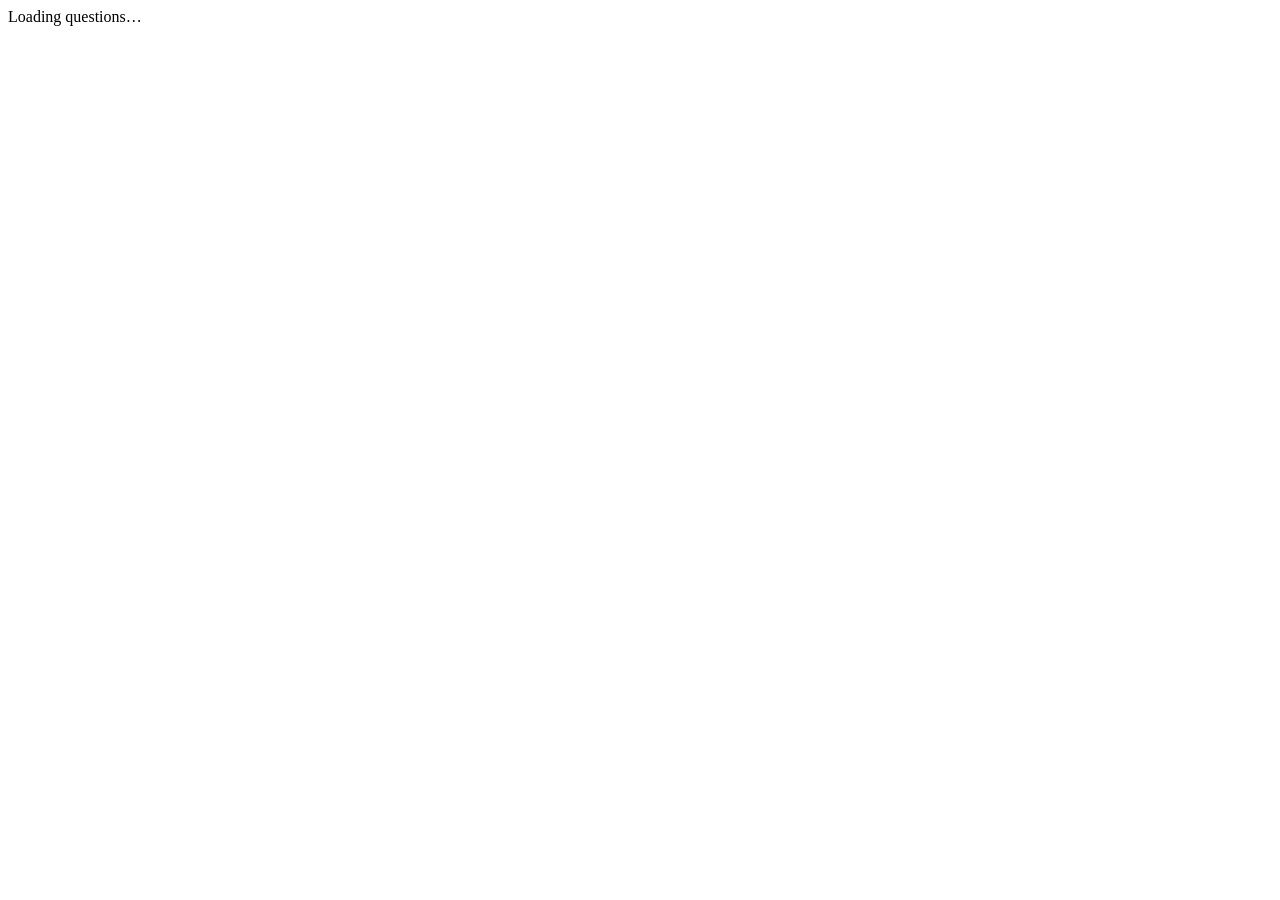
==== static/index.html @ 47956f46 "Einbürgerungstest Trainer Practice app for the German "Leben in Deutschland" / Einbürgerungstest: Fa" ====
<!doctype html>
<html lang="en">
<head>
  <meta charset="utf-8">
  <meta name="viewport" content="width=device-width, initial-scale=1, viewport-fit=cover">
  <title>Einbürgerungstest Trainer</title>
  <meta name="description" content="Practice quiz for the German Leben in Deutschland / Einbürgerungstest — all 16 federal states, exam simulation, translations and explanations.">
  <link rel="canonical" href="https://einburgerungstest.sarmatt.online/">
  <meta property="og:type" content="website">
  <meta property="og:title" content="Einbürgerungstest Trainer">
  <meta property="og:description" content="Free practice quiz for the German citizenship test — all 460 official questions, all 16 federal states, realistic exam simulation, EN/UK translations.">
  <meta property="og:url" content="https://einburgerungstest.sarmatt.online/">
  <meta property="og:image" content="https://einburgerungstest.sarmatt.online/icons/icon-512.png">
  <meta name="twitter:card" content="summary">
  <meta name="theme-color" media="(prefers-color-scheme: light)" content="#e9f5f7">
  <meta name="theme-color" media="(prefers-color-scheme: dark)" content="#06171d">
  <meta name="apple-mobile-web-app-capable" content="yes">
  <meta name="apple-mobile-web-app-status-bar-style" content="black-translucent">
  <meta name="apple-mobile-web-app-title" content="Einbürgerung">
  <script>try{var _t=localStorage.getItem('theme');if(_t==='light'||_t==='dark')document.documentElement.setAttribute('data-theme',_t)}catch(e){}</script>
  <link rel="manifest" href="/manifest.webmanifest">
  <link rel="apple-touch-icon" href="/icons/apple-touch-icon.png">
  <link rel="icon" type="image/png" sizes="192x192" href="/icons/icon-192.png">
  <link rel="stylesheet" href="/styles.css">
</head>
<body>
  <div id="root">
    <div class="boot">Loading questions&hellip;</div>
  </div>
  <script src="/vendor/react.production.min.js"></script>
  <script src="/vendor/react-dom.production.min.js"></script>
  <script src="/vendor/htm.min.js"></script>
  <script src="/app.js"></script>
  <script>
    if ('serviceWorker' in navigator) {
      addEventListener('load', () => navigator.serviceWorker.register('/sw.js'));
    }
  </script>
</body>
</html>
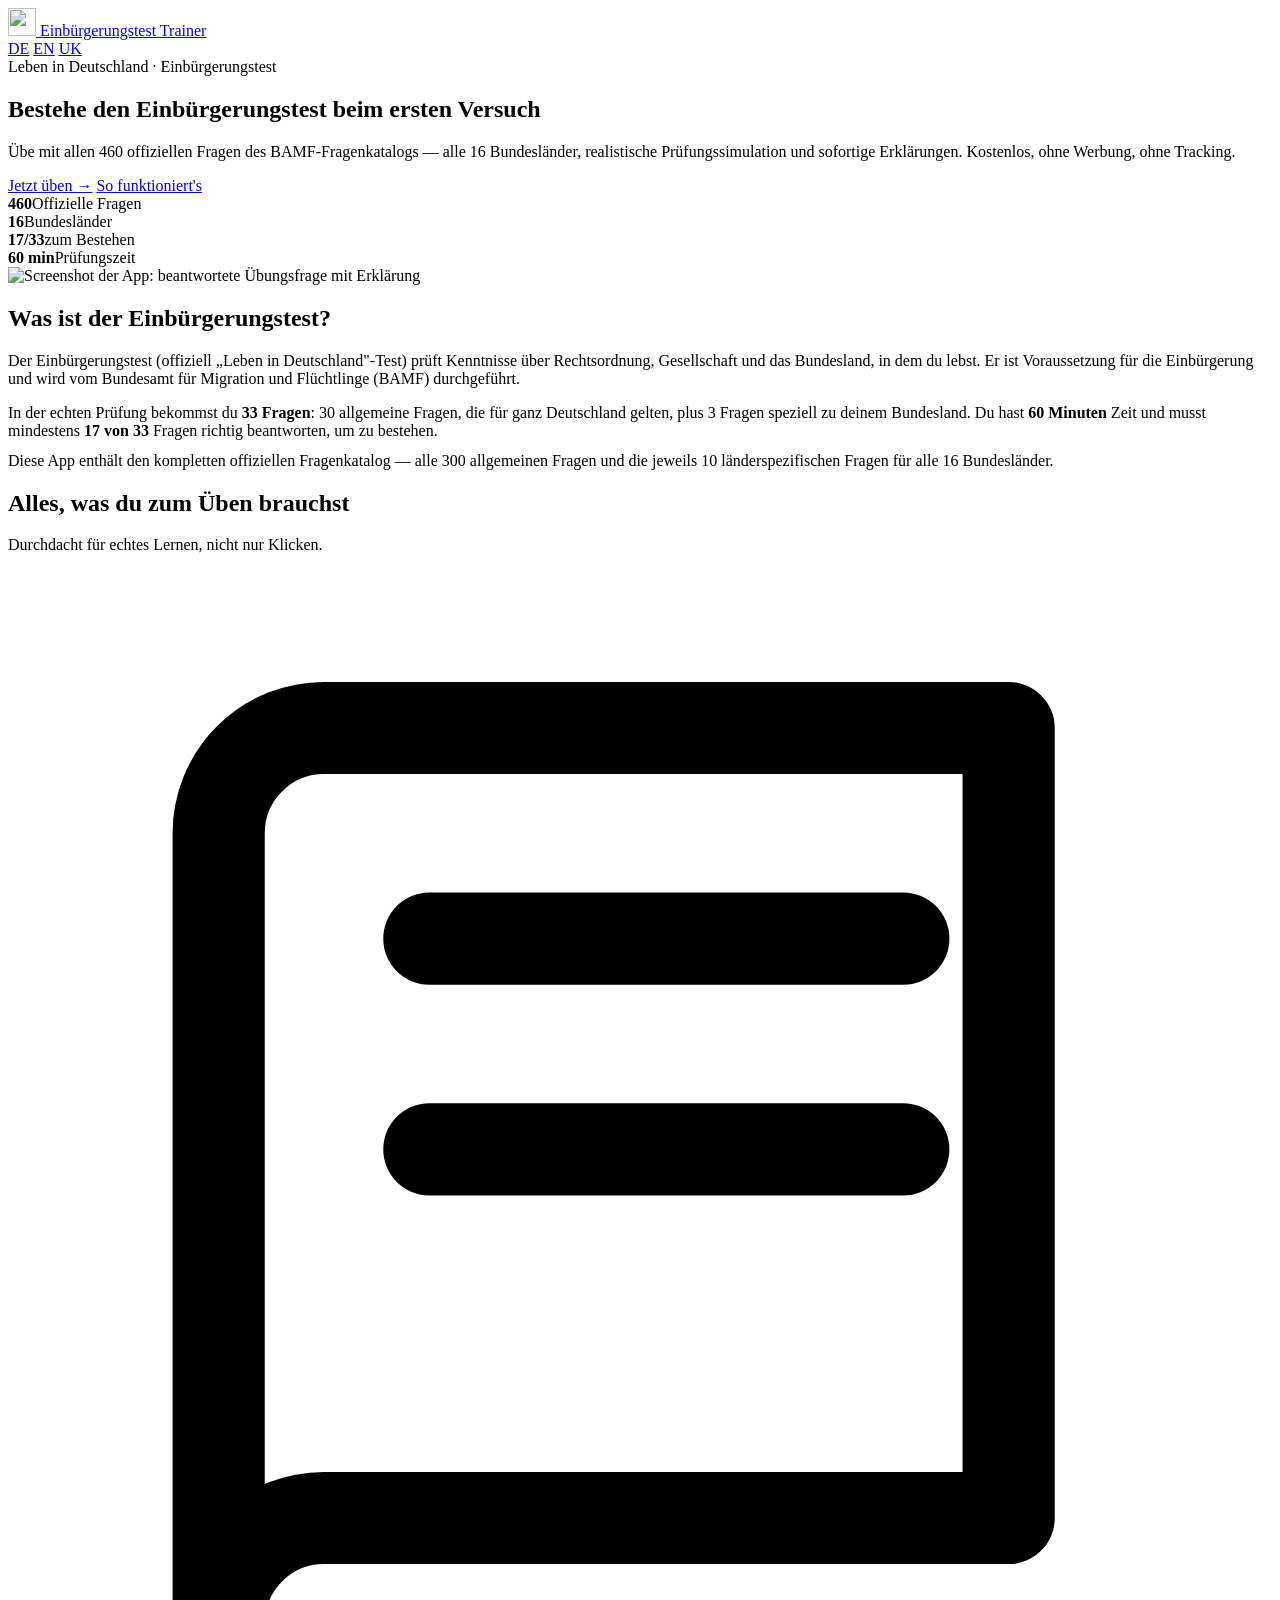
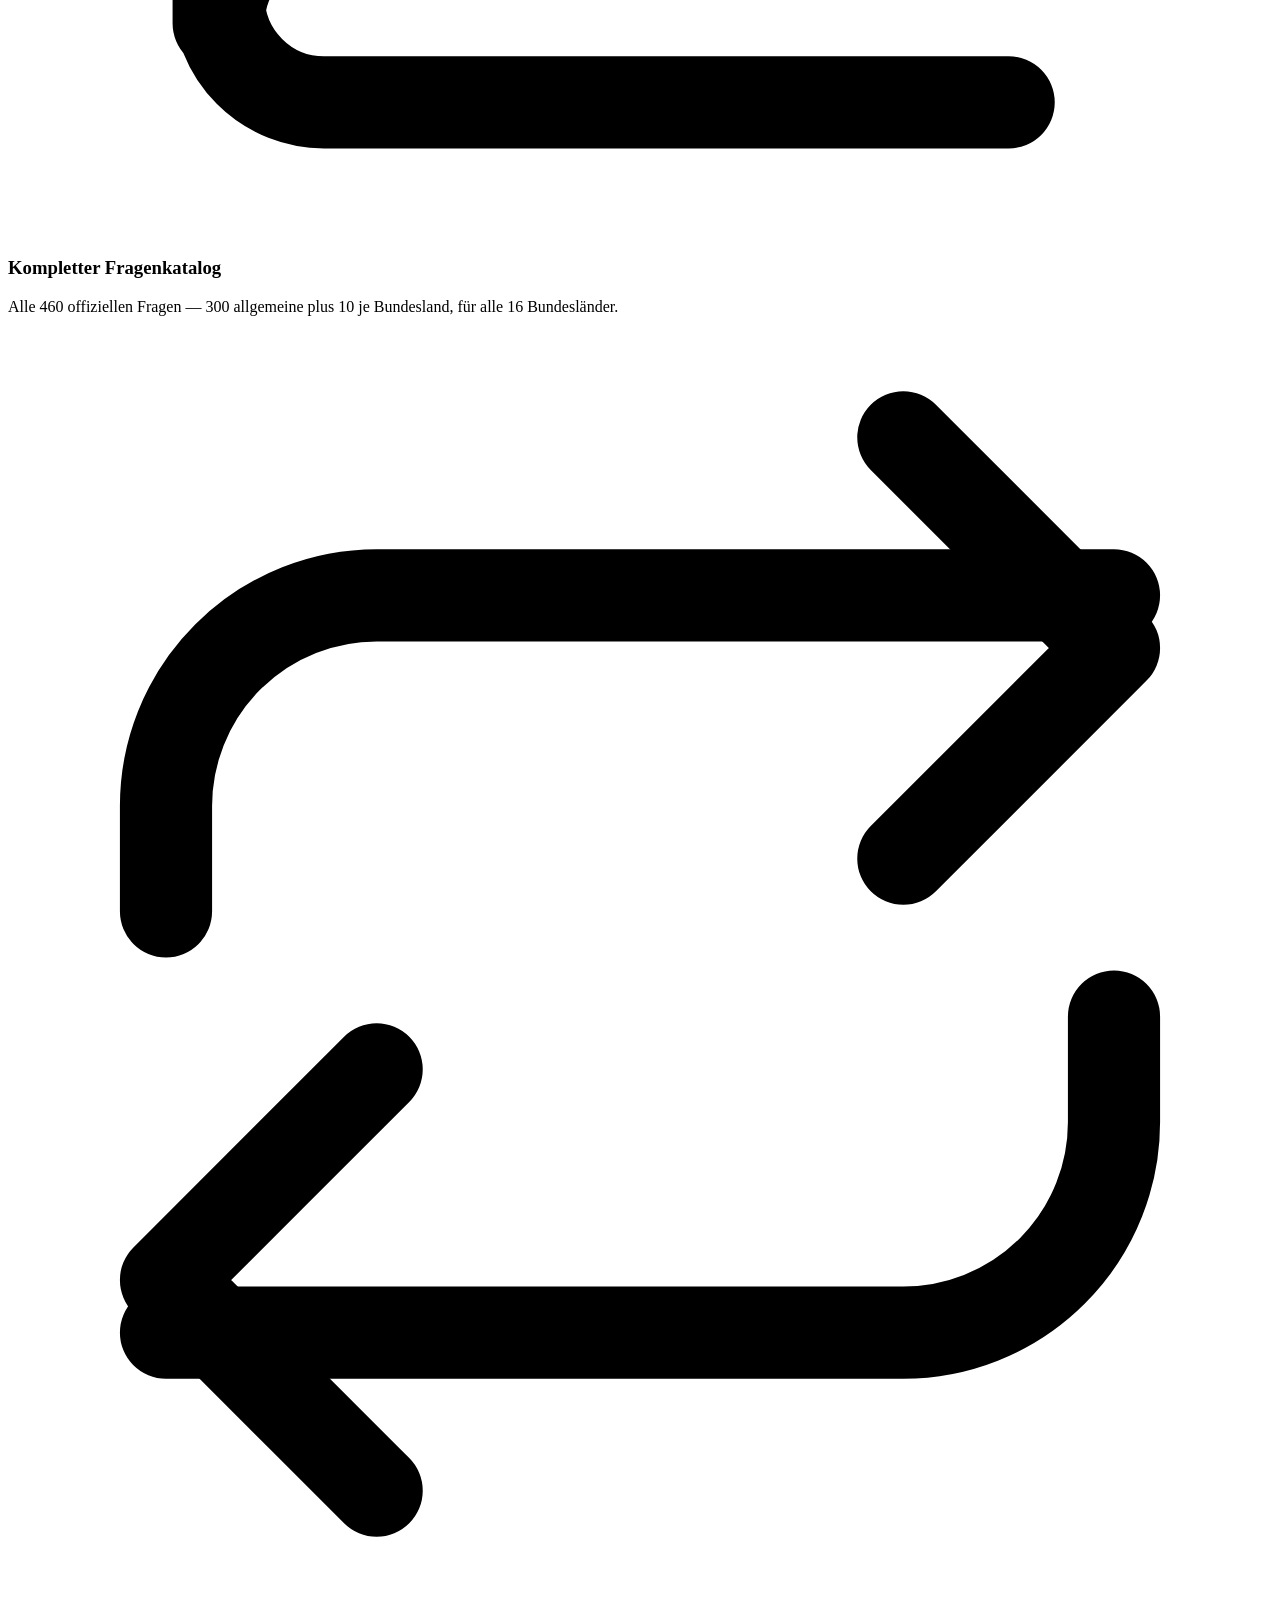
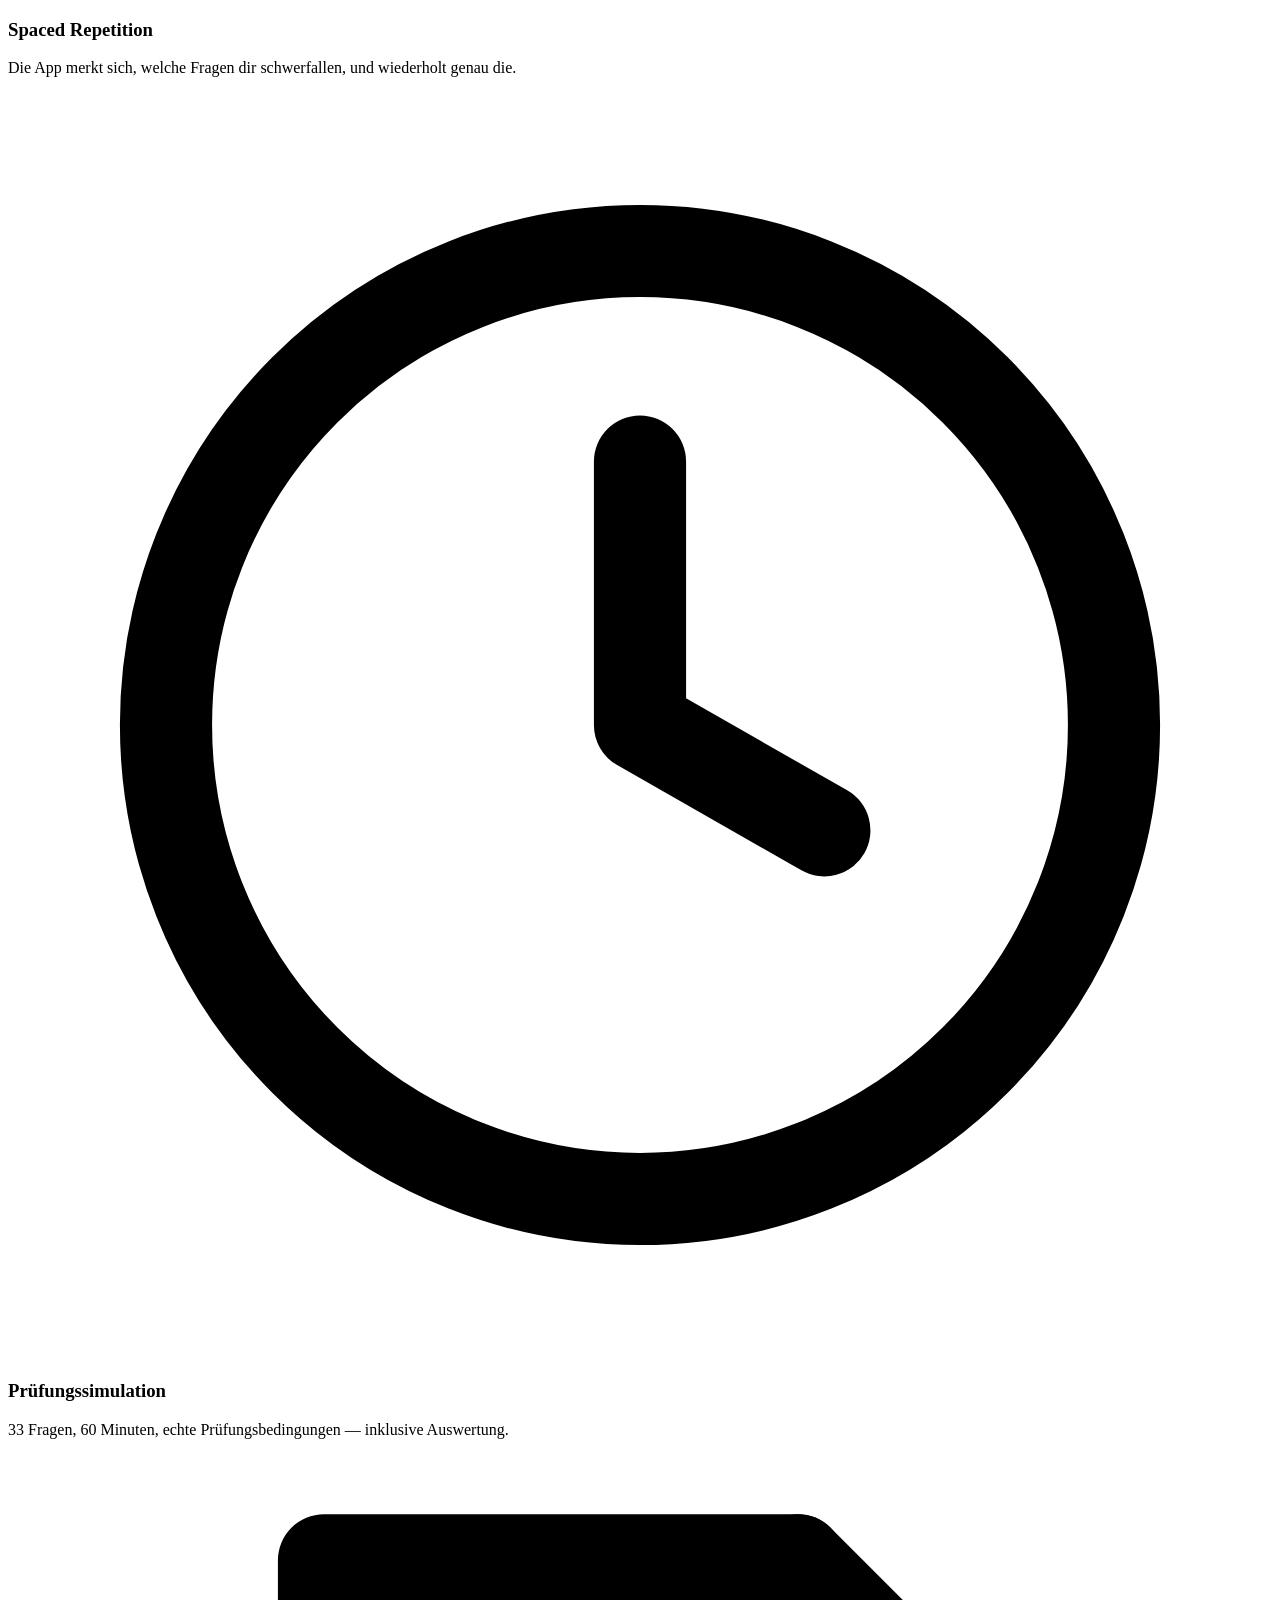
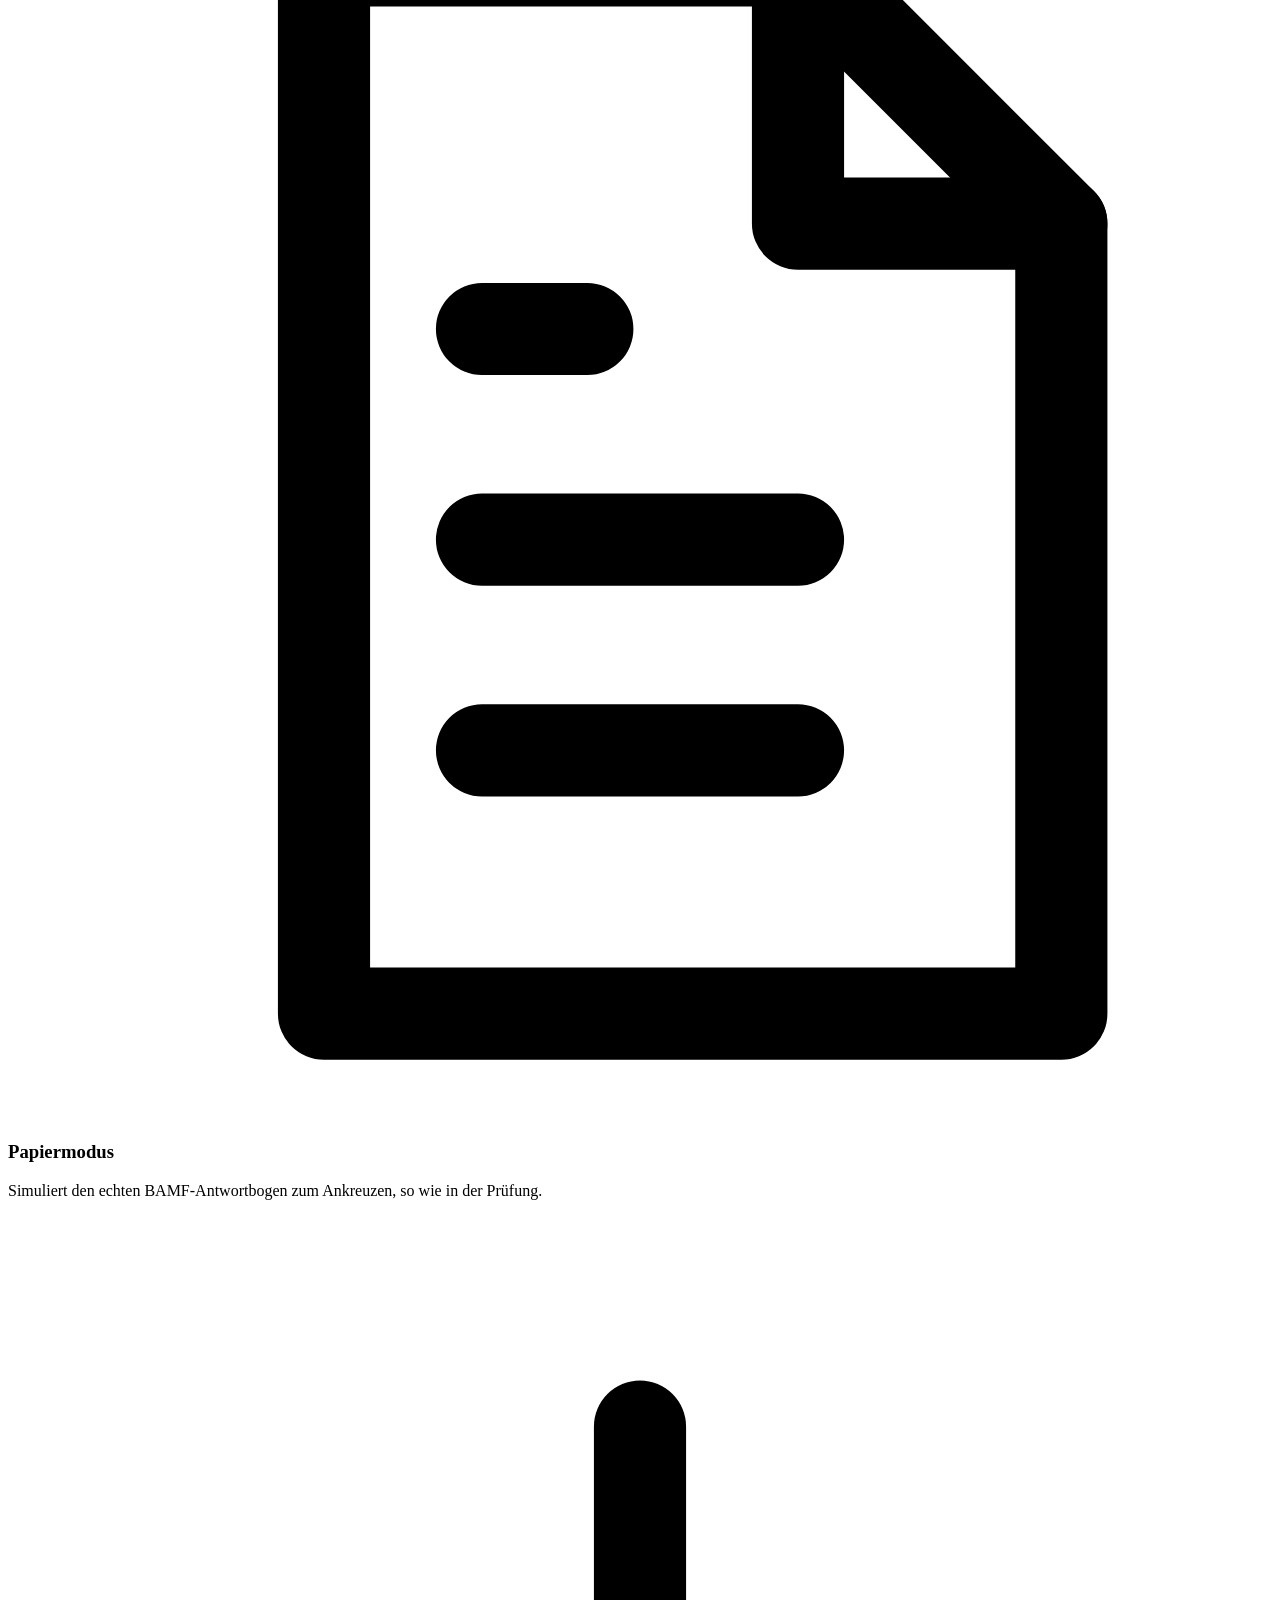
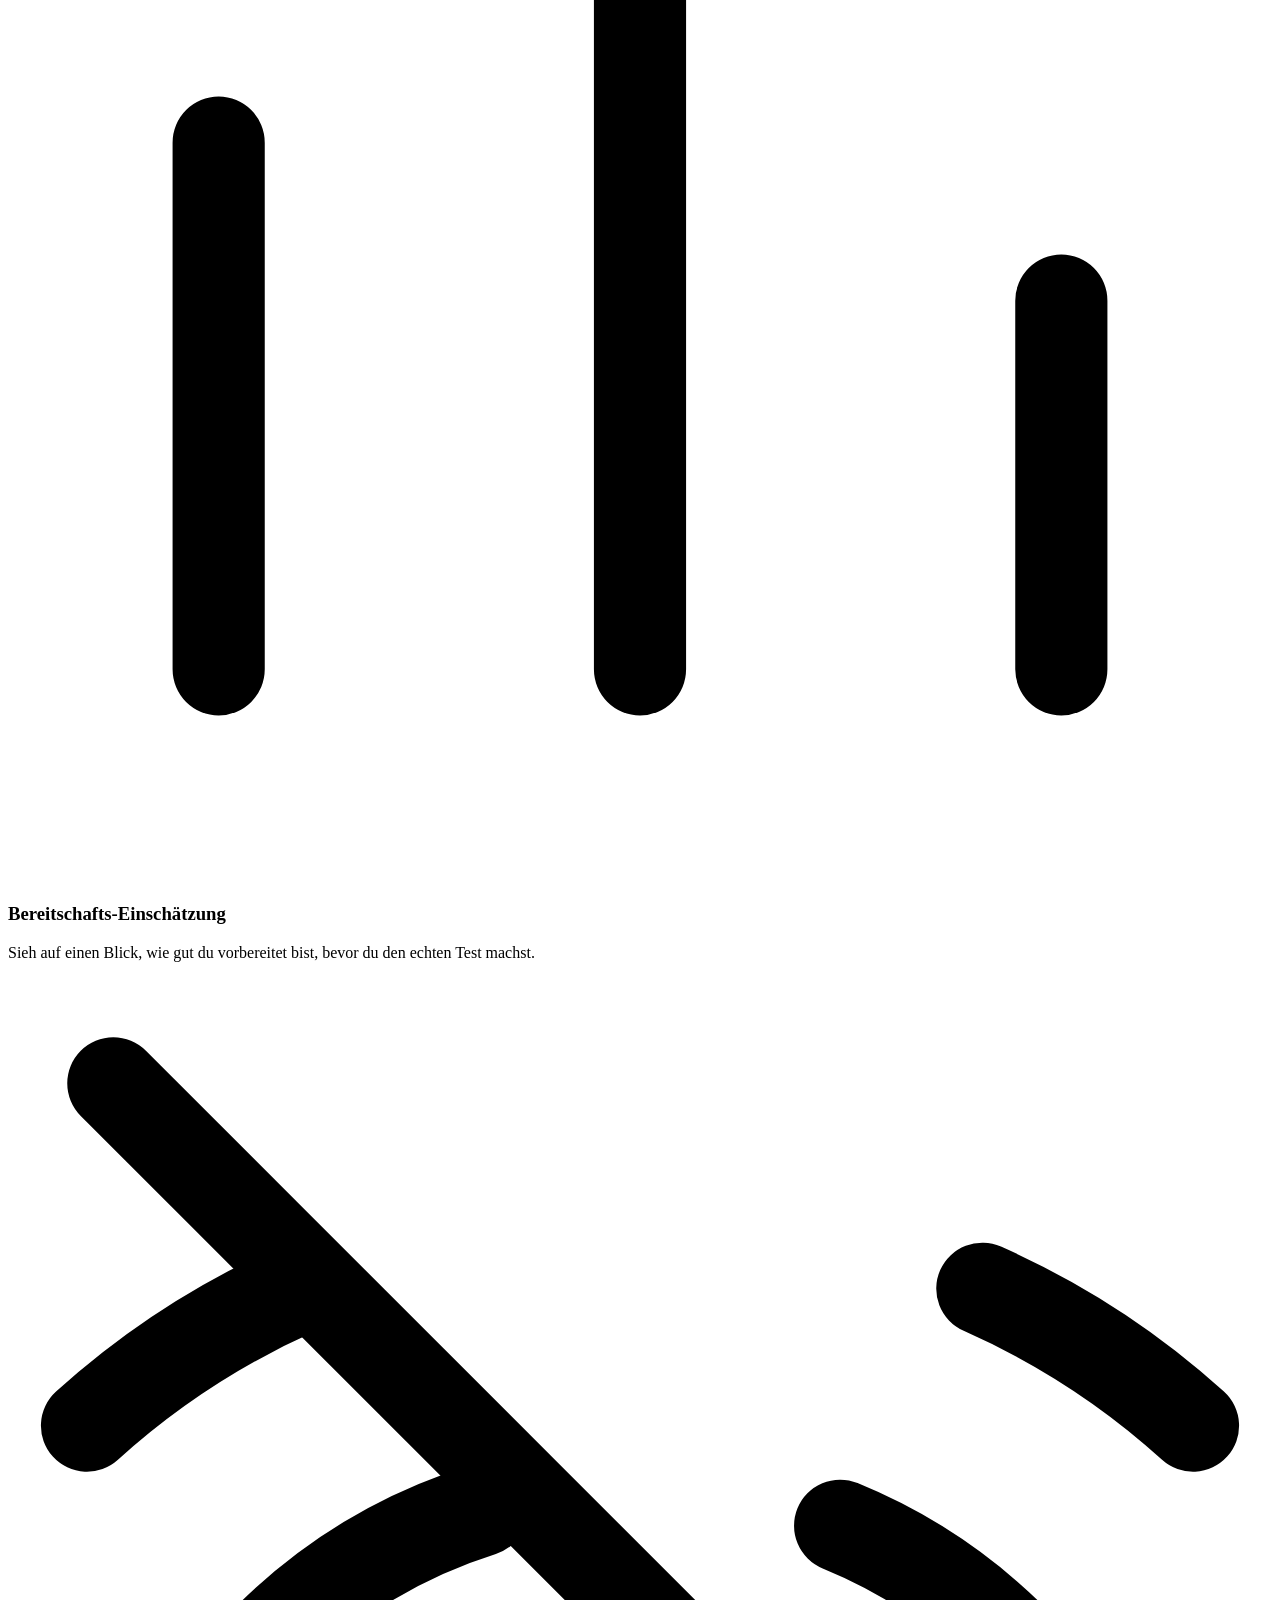
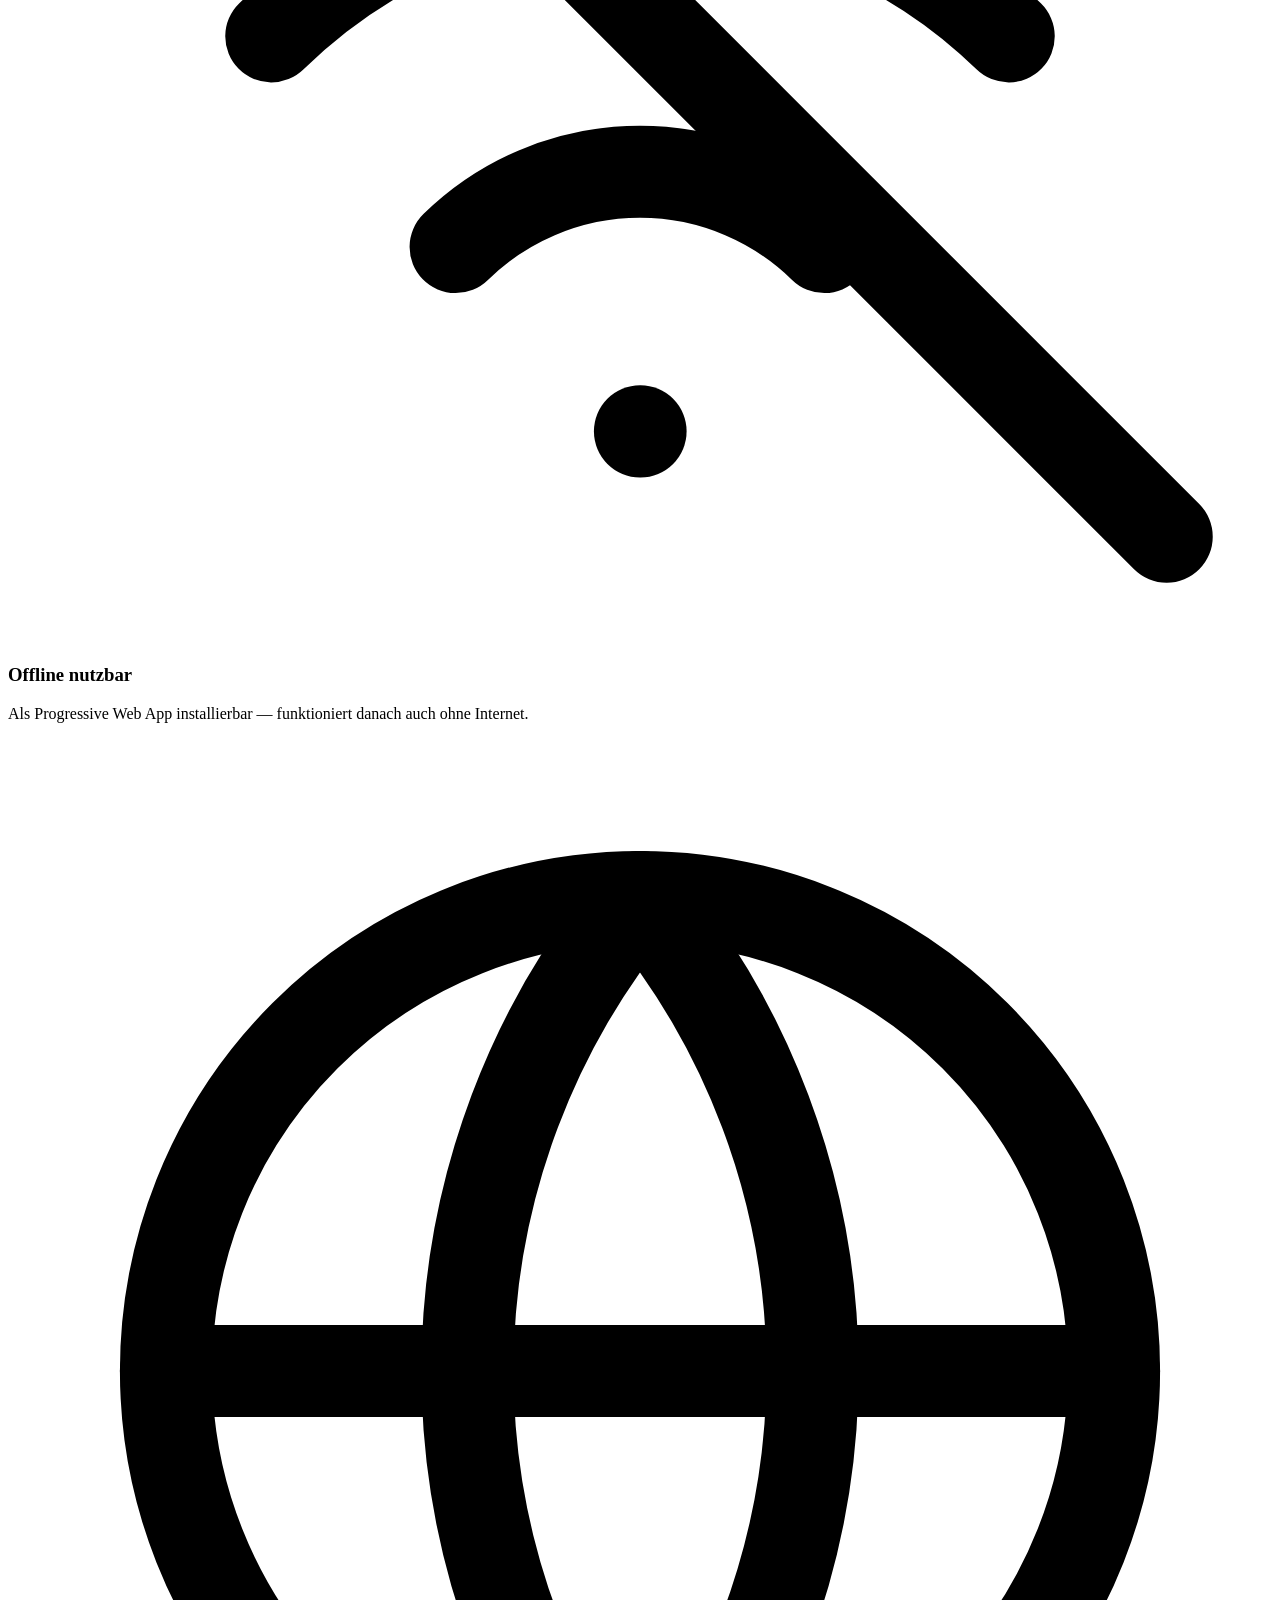
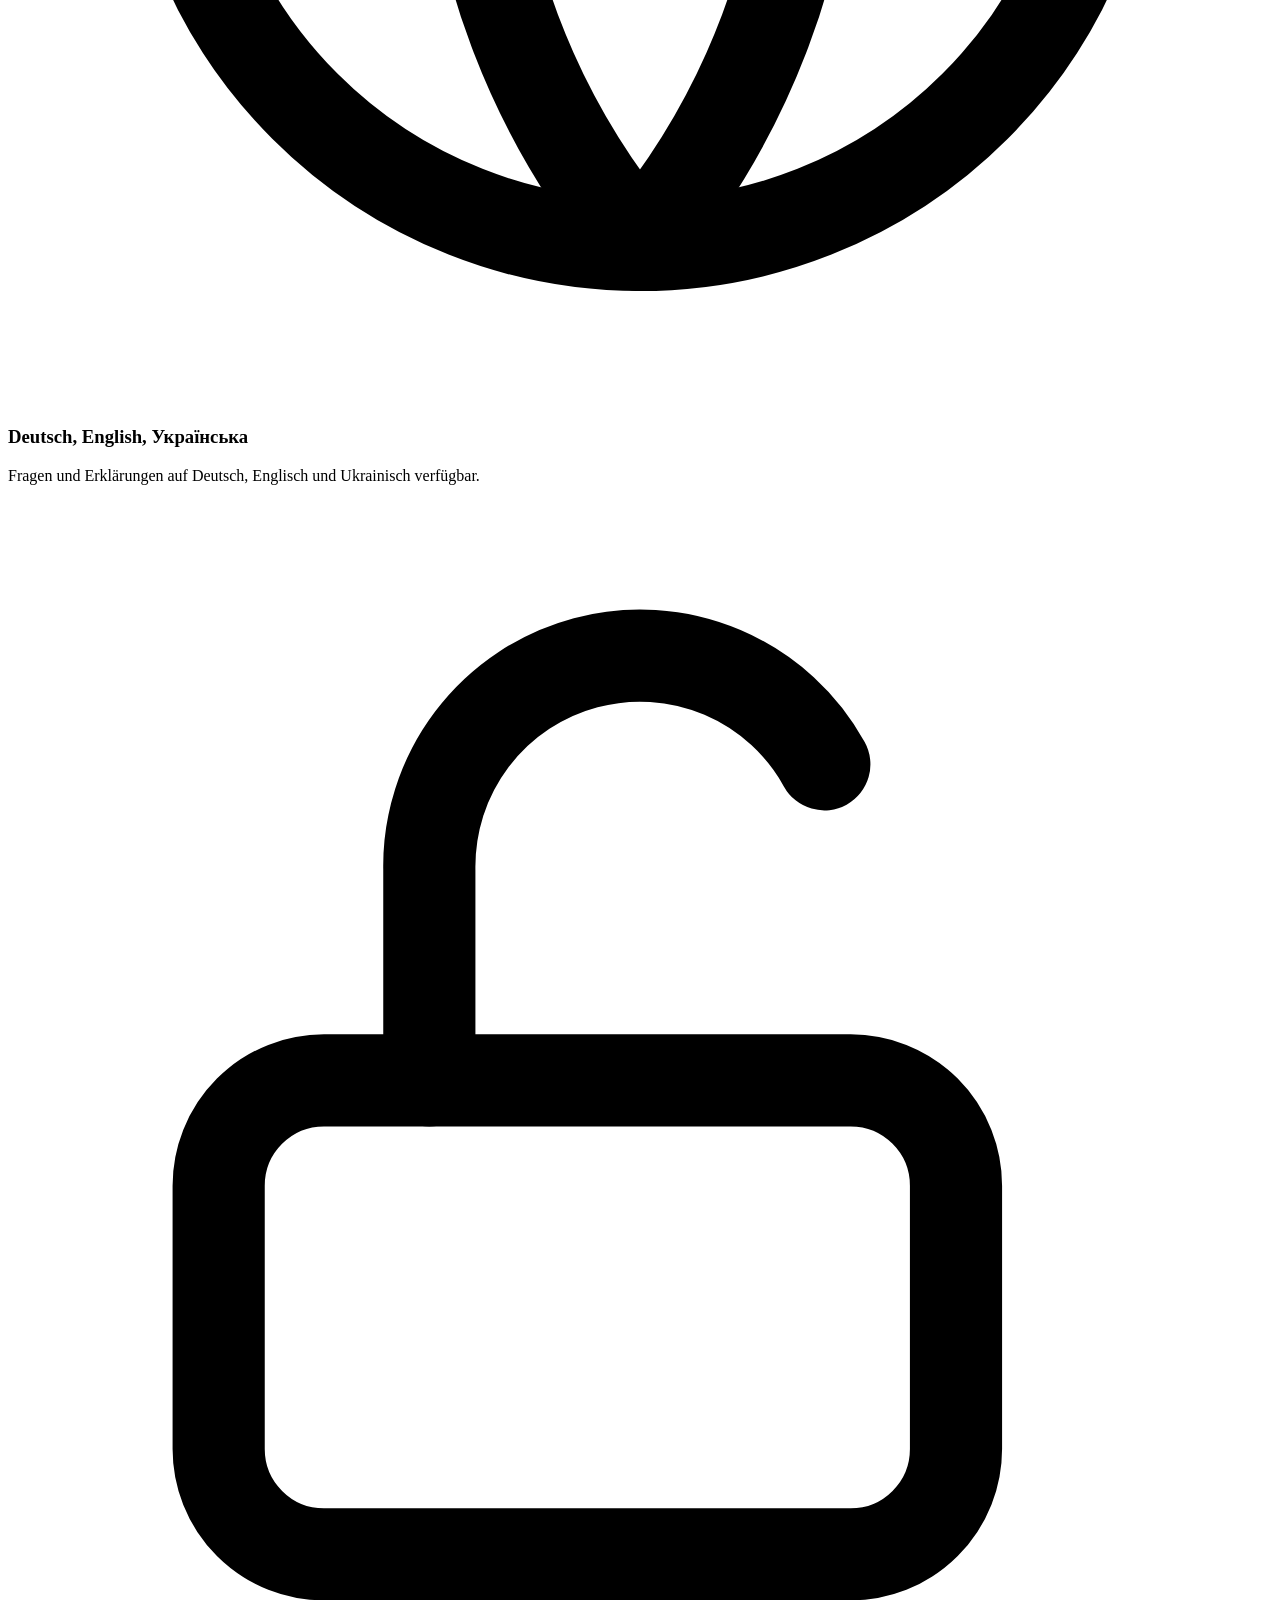
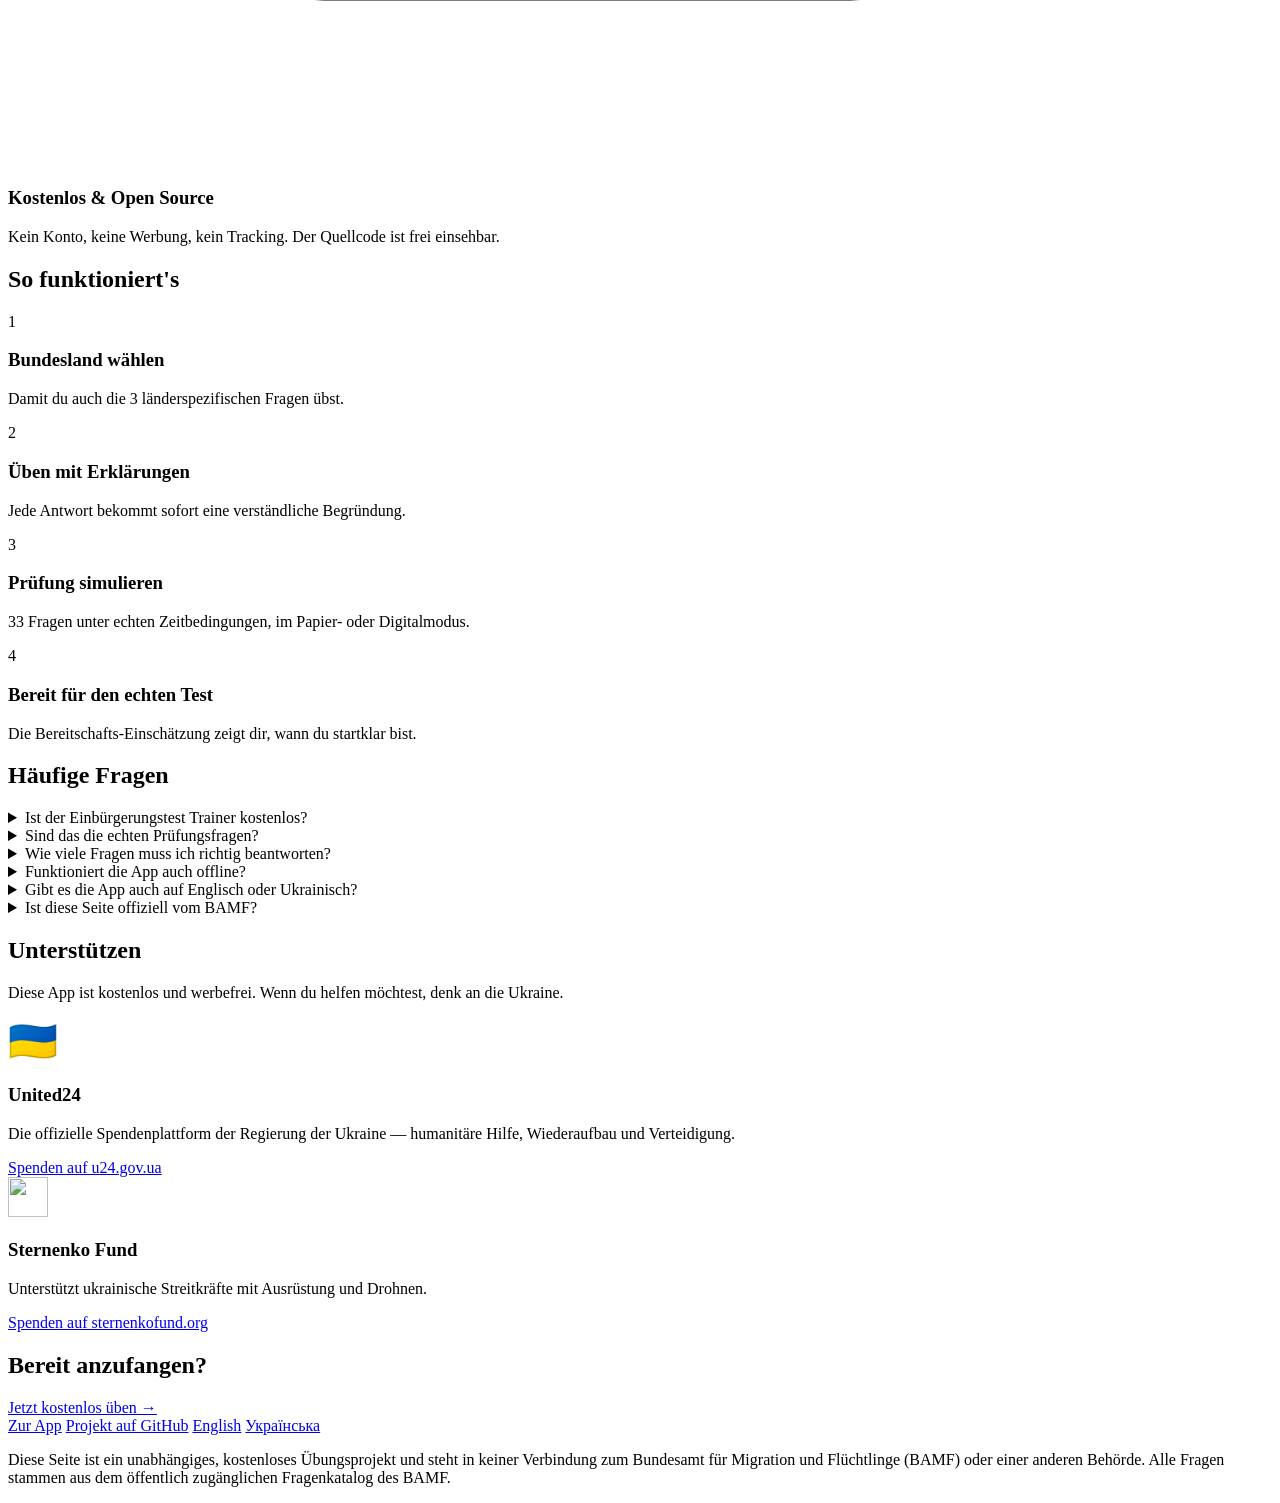
==== commit 037e84dd: "Add an SEO landing page; move the quiz to /app The root was an empty SPA shell — nothing for a searc" ====
--- a/static/index.html
+++ b/static/index.html
@@ -1,40 +1,291 @@
 <!doctype html>
-<html lang="en">
+<html lang="de">
 <head>
   <meta charset="utf-8">
   <meta name="viewport" content="width=device-width, initial-scale=1, viewport-fit=cover">
-  <title>Einbürgerungstest Trainer</title>
-  <meta name="description" content="Practice quiz for the German Leben in Deutschland / Einbürgerungstest — all 16 federal states, exam simulation, translations and explanations.">
+  <title>Einbürgerungstest Trainer — Kostenlos für den Leben-in-Deutschland-Test üben</title>
+  <meta name="description" content="Kostenloser Übungsquiz für den Einbürgerungstest / Leben in Deutschland: alle 460 offiziellen Fragen, alle 16 Bundesländer, Prüfungssimulation, Papiermodus, Offline-PWA. Ohne Werbung, ohne Tracking.">
   <link rel="canonical" href="https://einburgerungstest.sarmatt.online/">
+  <link rel="alternate" hreflang="de" href="https://einburgerungstest.sarmatt.online/">
+  <link rel="alternate" hreflang="en" href="https://einburgerungstest.sarmatt.online/en">
+  <link rel="alternate" hreflang="uk" href="https://einburgerungstest.sarmatt.online/uk">
+  <link rel="alternate" hreflang="x-default" href="https://einburgerungstest.sarmatt.online/">
   <meta property="og:type" content="website">
-  <meta property="og:title" content="Einbürgerungstest Trainer">
-  <meta property="og:description" content="Free practice quiz for the German citizenship test — all 460 official questions, all 16 federal states, realistic exam simulation, EN/UK translations.">
+  <meta property="og:site_name" content="Einbürgerungstest Trainer">
+  <meta property="og:locale" content="de_DE">
+  <meta property="og:title" content="Einbürgerungstest Trainer — Kostenlos üben">
+  <meta property="og:description" content="Alle 460 offiziellen Fragen, alle 16 Bundesländer, Prüfungssimulation und Papiermodus. Kostenlos, ohne Tracking.">
   <meta property="og:url" content="https://einburgerungstest.sarmatt.online/">
-  <meta property="og:image" content="https://einburgerungstest.sarmatt.online/icons/icon-512.png">
-  <meta name="twitter:card" content="summary">
-  <meta name="theme-color" media="(prefers-color-scheme: light)" content="#e9f5f7">
-  <meta name="theme-color" media="(prefers-color-scheme: dark)" content="#06171d">
-  <meta name="apple-mobile-web-app-capable" content="yes">
-  <meta name="apple-mobile-web-app-status-bar-style" content="black-translucent">
-  <meta name="apple-mobile-web-app-title" content="Einbürgerung">
-  <script>try{var _t=localStorage.getItem('theme');if(_t==='light'||_t==='dark')document.documentElement.setAttribute('data-theme',_t)}catch(e){}</script>
-  <link rel="manifest" href="/manifest.webmanifest">
+  <meta property="og:image" content="https://einburgerungstest.sarmatt.online/og.png">
+  <meta property="og:image:width" content="1200">
+  <meta property="og:image:height" content="630">
+  <meta name="twitter:card" content="summary_large_image">
+  <meta name="twitter:image" content="https://einburgerungstest.sarmatt.online/og.png">
+  <meta name="theme-color" media="(prefers-color-scheme: light)" content="#f2f2f7">
+  <meta name="theme-color" media="(prefers-color-scheme: dark)" content="#000000">
+  <link rel="icon" type="image/png" sizes="192x192" href="/icons/icon-192.png">
   <link rel="apple-touch-icon" href="/icons/apple-touch-icon.png">
-  <link rel="icon" type="image/png" sizes="192x192" href="/icons/icon-192.png">
-  <link rel="stylesheet" href="/styles.css">
+  <link rel="stylesheet" href="/landing.css">
+  <script src="/js/landing.js"></script>
+  <script type="application/ld+json">
+{
+  "@context": "https://schema.org",
+  "@type": "WebApplication",
+  "name": "Einbürgerungstest Trainer",
+  "url": "https://einburgerungstest.sarmatt.online/",
+  "applicationCategory": "EducationalApplication",
+  "operatingSystem": "Any (Web/PWA)",
+  "inLanguage": "de",
+  "description": "Kostenloser Übungsquiz für den Einbürgerungstest / Leben in Deutschland: alle 460 offiziellen Fragen, alle 16 Bundesländer, Prüfungssimulation, Papiermodus, Offline-PWA.",
+  "offers": { "@type": "Offer", "price": "0", "priceCurrency": "EUR" },
+  "isAccessibleForFree": true
+}
+  </script>
+  <script type="application/ld+json">
+{
+  "@context": "https://schema.org",
+  "@type": "FAQPage",
+  "mainEntity": [
+    {
+      "@type": "Question",
+      "name": "Ist der Einbürgerungstest Trainer kostenlos?",
+      "acceptedAnswer": { "@type": "Answer", "text": "Ja, die App ist komplett kostenlos und Open Source. Kein Konto, keine Werbung, kein Tracking." }
+    },
+    {
+      "@type": "Question",
+      "name": "Sind das die echten Prüfungsfragen?",
+      "acceptedAnswer": { "@type": "Answer", "text": "Ja, alle 460 offiziellen Fragen aus dem Fragenkatalog des BAMF sind enthalten — die 300 allgemeinen Fragen plus die 10 Fragen zu jedem der 16 Bundesländer." }
+    },
+    {
+      "@type": "Question",
+      "name": "Wie viele Fragen muss ich für den Einbürgerungstest richtig beantworten?",
+      "acceptedAnswer": { "@type": "Answer", "text": "In der echten Prüfung werden dir 33 Fragen gestellt (30 allgemeine + 3 zu deinem Bundesland). Bestanden hast du ab 17 richtigen Antworten, in maximal 60 Minuten." }
+    },
+    {
+      "@type": "Question",
+      "name": "Funktioniert die App auch offline?",
+      "acceptedAnswer": { "@type": "Answer", "text": "Ja. Die App lässt sich als Progressive Web App installieren und funktioniert danach auch ohne Internetverbindung." }
+    },
+    {
+      "@type": "Question",
+      "name": "Gibt es die App auch auf Englisch oder Ukrainisch?",
+      "acceptedAnswer": { "@type": "Answer", "text": "Ja, in der App gibt es einen eingebauten Sprachumschalter für Fragen und Erklärungen auf Deutsch, Englisch und Ukrainisch. /en und /uk sind lediglich diese Startseite in den jeweiligen Sprachen, keine übersetzten Fragenkataloge." }
+    },
+    {
+      "@type": "Question",
+      "name": "Ist diese Seite offiziell vom BAMF?",
+      "acceptedAnswer": { "@type": "Answer", "text": "Nein. Dies ist ein unabhängiges, privates Übungsprojekt ohne Verbindung zum Bundesamt für Migration und Flüchtlinge oder einer anderen Behörde." }
+    }
+  ]
+}
+  </script>
 </head>
 <body>
-  <div id="root">
-    <div class="boot">Loading questions&hellip;</div>
-  </div>
-  <script src="/vendor/react.production.min.js"></script>
-  <script src="/vendor/react-dom.production.min.js"></script>
-  <script src="/vendor/htm.min.js"></script>
-  <script src="/app.js"></script>
-  <script>
-    if ('serviceWorker' in navigator) {
-      addEventListener('load', () => navigator.serviceWorker.register('/sw.js'));
-    }
-  </script>
+  <header class="l-nav">
+    <div class="wrap l-navrow">
+      <a class="l-brand" href="/">
+        <img src="/icons/icon-192.png" width="28" height="28" alt="">
+        Einbürgerungstest Trainer
+      </a>
+      <nav class="l-langs" aria-label="Sprache">
+        <a href="/" aria-current="page">DE</a>
+        <a href="/en">EN</a>
+        <a href="/uk">UK</a>
+      </nav>
+    </div>
+  </header>
+
+  <main>
+    <section class="l-hero wrap">
+      <div class="l-hero-copy">
+        <span class="l-eyebrow">Leben in Deutschland · Einbürgerungstest</span>
+        <h1>Bestehe den Einbürgerungstest beim ersten Versuch</h1>
+        <p class="l-sub">
+          Übe mit allen 460 offiziellen Fragen des BAMF-Fragenkatalogs — alle 16 Bundesländer,
+          realistische Prüfungssimulation und sofortige Erklärungen. Kostenlos, ohne Werbung,
+          ohne Tracking.
+        </p>
+        <div class="l-cta-row">
+          <a class="l-btn" href="/app">Jetzt üben →</a>
+          <a class="l-btn ghost" href="#wie-es-funktioniert">So funktioniert's</a>
+        </div>
+        <div class="l-hero-stats">
+          <div class="l-stat"><b>460</b><span>Offizielle Fragen</span></div>
+          <div class="l-stat"><b>16</b><span>Bundesländer</span></div>
+          <div class="l-stat"><b>17/33</b><span>zum Bestehen</span></div>
+          <div class="l-stat"><b>60 min</b><span>Prüfungszeit</span></div>
+        </div>
+      </div>
+      <div class="l-hero-visual">
+        <div class="l-phone">
+          <picture>
+            <source srcset="/img/landing-mockup-dark.png" media="(prefers-color-scheme: dark)">
+            <img src="/img/landing-mockup-light.png" width="390" height="706" alt="Screenshot der App: beantwortete Übungsfrage mit Erklärung" loading="eager">
+          </picture>
+        </div>
+      </div>
+    </section>
+
+    <section class="l-section wrap" aria-labelledby="was-ist">
+      <h2 id="was-ist">Was ist der Einbürgerungstest?</h2>
+      <p class="l-lede">
+        Der Einbürgerungstest (offiziell „Leben in Deutschland"-Test) prüft Kenntnisse über
+        Rechtsordnung, Gesellschaft und das Bundesland, in dem du lebst. Er ist Voraussetzung
+        für die Einbürgerung und wird vom Bundesamt für Migration und Flüchtlinge (BAMF)
+        durchgeführt.
+      </p>
+      <div class="l-card">
+        <p style="margin:0 0 12px">
+          In der echten Prüfung bekommst du <b>33 Fragen</b>: 30 allgemeine Fragen, die für
+          ganz Deutschland gelten, plus 3 Fragen speziell zu deinem Bundesland. Du hast
+          <b>60 Minuten</b> Zeit und musst mindestens <b>17 von 33</b> Fragen richtig
+          beantworten, um zu bestehen.
+        </p>
+        <p style="margin:0">
+          Diese App enthält den kompletten offiziellen Fragenkatalog — alle 300 allgemeinen
+          Fragen und die jeweils 10 länderspezifischen Fragen für alle 16 Bundesländer.
+        </p>
+      </div>
+    </section>
+
+    <section class="l-section wrap" aria-labelledby="features">
+      <h2 id="features">Alles, was du zum Üben brauchst</h2>
+      <p class="l-lede">Durchdacht für echtes Lernen, nicht nur Klicken.</p>
+      <div class="l-grid">
+        <div class="l-card l-feature">
+          <div class="l-ico" aria-hidden="true"><svg viewBox="0 0 24 24" fill="none" stroke="currentColor" stroke-width="1.75" stroke-linecap="round" stroke-linejoin="round"><path d="M4 19.5V5a2 2 0 0 1 2-2h13v15H6a2 2 0 0 0-2 2Zm0 0a2 2 0 0 0 2 2h13"/><path d="M8 7h9M8 11h9"/></svg></div>
+          <h3>Kompletter Fragenkatalog</h3>
+          <p>Alle 460 offiziellen Fragen — 300 allgemeine plus 10 je Bundesland, für alle 16 Bundesländer.</p>
+        </div>
+        <div class="l-card l-feature">
+          <div class="l-ico" aria-hidden="true"><svg viewBox="0 0 24 24" fill="none" stroke="currentColor" stroke-width="1.75" stroke-linecap="round" stroke-linejoin="round"><path d="M17 2l4 4-4 4"/><path d="M3 11V9a4 4 0 0 1 4-4h14"/><path d="M7 22l-4-4 4-4"/><path d="M21 13v2a4 4 0 0 1-4 4H3"/></svg></div>
+          <h3>Spaced Repetition</h3>
+          <p>Die App merkt sich, welche Fragen dir schwerfallen, und wiederholt genau die.</p>
+        </div>
+        <div class="l-card l-feature">
+          <div class="l-ico" aria-hidden="true"><svg viewBox="0 0 24 24" fill="none" stroke="currentColor" stroke-width="1.75" stroke-linecap="round" stroke-linejoin="round"><circle cx="12" cy="12" r="9"/><path d="M12 7v5l3.5 2"/></svg></div>
+          <h3>Prüfungssimulation</h3>
+          <p>33 Fragen, 60 Minuten, echte Prüfungsbedingungen — inklusive Auswertung.</p>
+        </div>
+        <div class="l-card l-feature">
+          <div class="l-ico" aria-hidden="true"><svg viewBox="0 0 24 24" fill="none" stroke="currentColor" stroke-width="1.75" stroke-linecap="round" stroke-linejoin="round"><path d="M6 2h9l5 5v15H6z"/><path d="M15 2v5h5"/><path d="M9 13h6M9 17h6M9 9h2"/></svg></div>
+          <h3>Papiermodus</h3>
+          <p>Simuliert den echten BAMF-Antwortbogen zum Ankreuzen, so wie in der Prüfung.</p>
+        </div>
+        <div class="l-card l-feature">
+          <div class="l-ico" aria-hidden="true"><svg viewBox="0 0 24 24" fill="none" stroke="currentColor" stroke-width="1.75" stroke-linecap="round" stroke-linejoin="round"><path d="M4 20V10M12 20V4M20 20v-7"/></svg></div>
+          <h3>Bereitschafts-Einschätzung</h3>
+          <p>Sieh auf einen Blick, wie gut du vorbereitet bist, bevor du den echten Test machst.</p>
+        </div>
+        <div class="l-card l-feature">
+          <div class="l-ico" aria-hidden="true"><svg viewBox="0 0 24 24" fill="none" stroke="currentColor" stroke-width="1.75" stroke-linecap="round" stroke-linejoin="round"><path d="M2 2l20 20"/><path d="M8.5 16.5a5 5 0 0 1 7 0"/><path d="M5 12.5a10 10 0 0 1 4-2.4M19 12.5a10 10 0 0 0-3.2-2.1"/><path d="M1.5 8.5a15 15 0 0 1 4-2.6M18.5 5.9A15 15 0 0 1 22.5 8.5"/><path d="M12 20h.01"/></svg></div>
+          <h3>Offline nutzbar</h3>
+          <p>Als Progressive Web App installierbar — funktioniert danach auch ohne Internet.</p>
+        </div>
+        <div class="l-card l-feature">
+          <div class="l-ico" aria-hidden="true"><svg viewBox="0 0 24 24" fill="none" stroke="currentColor" stroke-width="1.75" stroke-linecap="round" stroke-linejoin="round"><circle cx="12" cy="12" r="9"/><path d="M3 12h18M12 3a14 14 0 0 1 0 18M12 3a14 14 0 0 0 0 18"/></svg></div>
+          <h3>Deutsch, English, Українська</h3>
+          <p>Fragen und Erklärungen auf Deutsch, Englisch und Ukrainisch verfügbar.</p>
+        </div>
+        <div class="l-card l-feature">
+          <div class="l-ico" aria-hidden="true"><svg viewBox="0 0 24 24" fill="none" stroke="currentColor" stroke-width="1.75" stroke-linecap="round" stroke-linejoin="round"><rect x="4" y="11" width="14" height="9" rx="2"/><path d="M8 11V7a4 4 0 0 1 7.5-2"/></svg></div>
+          <h3>Kostenlos &amp; Open Source</h3>
+          <p>Kein Konto, keine Werbung, kein Tracking. Der Quellcode ist frei einsehbar.</p>
+        </div>
+      </div>
+    </section>
+
+    <section class="l-section wrap" id="wie-es-funktioniert" aria-labelledby="wie-h2">
+      <h2 id="wie-h2">So funktioniert's</h2>
+      <div class="l-card l-steps">
+        <div class="l-step">
+          <span class="l-num" aria-hidden="true">1</span>
+          <div><h3>Bundesland wählen</h3><p>Damit du auch die 3 länderspezifischen Fragen übst.</p></div>
+        </div>
+        <div class="l-step">
+          <span class="l-num" aria-hidden="true">2</span>
+          <div><h3>Üben mit Erklärungen</h3><p>Jede Antwort bekommt sofort eine verständliche Begründung.</p></div>
+        </div>
+        <div class="l-step">
+          <span class="l-num" aria-hidden="true">3</span>
+          <div><h3>Prüfung simulieren</h3><p>33 Fragen unter echten Zeitbedingungen, im Papier- oder Digitalmodus.</p></div>
+        </div>
+        <div class="l-step">
+          <span class="l-num" aria-hidden="true">4</span>
+          <div><h3>Bereit für den echten Test</h3><p>Die Bereitschafts-Einschätzung zeigt dir, wann du startklar bist.</p></div>
+        </div>
+      </div>
+    </section>
+
+    <section class="l-section wrap" id="faq" aria-labelledby="faq-h2">
+      <h2 id="faq-h2">Häufige Fragen</h2>
+      <div class="l-faq">
+        <details>
+          <summary>Ist der Einbürgerungstest Trainer kostenlos?</summary>
+          <p>Ja, die App ist komplett kostenlos und Open Source. Kein Konto, keine Werbung, kein Tracking.</p>
+        </details>
+        <details>
+          <summary>Sind das die echten Prüfungsfragen?</summary>
+          <p>Ja, alle 460 offiziellen Fragen aus dem Fragenkatalog des BAMF sind enthalten — die 300 allgemeinen Fragen plus die 10 Fragen zu jedem der 16 Bundesländer.</p>
+        </details>
+        <details>
+          <summary>Wie viele Fragen muss ich richtig beantworten?</summary>
+          <p>In der echten Prüfung werden dir 33 Fragen gestellt (30 allgemeine + 3 zu deinem Bundesland). Bestanden hast du ab 17 richtigen Antworten, in maximal 60 Minuten.</p>
+        </details>
+        <details>
+          <summary>Funktioniert die App auch offline?</summary>
+          <p>Ja. Die App lässt sich als Progressive Web App installieren und funktioniert danach auch ohne Internetverbindung.</p>
+        </details>
+        <details>
+          <summary>Gibt es die App auch auf Englisch oder Ukrainisch?</summary>
+          <p>Ja, in der <a href="/app">App</a> gibt es einen eingebauten Sprachumschalter für Fragen und Erklärungen auf Deutsch, Englisch und Ukrainisch. <a href="/en">/en</a> und <a href="/uk">/uk</a> sind lediglich diese Startseite in den jeweiligen Sprachen, keine übersetzten Fragenkataloge.</p>
+        </details>
+        <details>
+          <summary>Ist diese Seite offiziell vom BAMF?</summary>
+          <p>Nein. Dies ist ein unabhängiges, privates Übungsprojekt ohne Verbindung zum Bundesamt für Migration und Flüchtlinge oder einer anderen Behörde.</p>
+        </details>
+      </div>
+    </section>
+
+    <section class="l-section wrap" id="unterstuetzen" aria-labelledby="support-h2">
+      <h2 id="support-h2">Unterstützen</h2>
+      <p class="l-lede">
+        Diese App ist kostenlos und werbefrei. Wenn du helfen möchtest, denk an die Ukraine.
+      </p>
+      <div class="l-donate">
+        <div class="l-card l-donate-card">
+          <span aria-hidden="true" style="font-size:40px">🇺🇦</span>
+          <h3>United24</h3>
+          <p>Die offizielle Spendenplattform der Regierung der Ukraine — humanitäre Hilfe, Wiederaufbau und Verteidigung.</p>
+          <a class="l-btn" href="https://u24.gov.ua/" target="_blank" rel="noopener">Spenden auf u24.gov.ua</a>
+        </div>
+        <div class="l-card l-donate-card">
+          <img src="/icons/sternenko-fund.png" width="40" height="40" alt="">
+          <h3>Sternenko Fund</h3>
+          <p>Unterstützt ukrainische Streitkräfte mit Ausrüstung und Drohnen.</p>
+          <a class="l-btn" href="https://sternenkofund.org/en/donate" target="_blank" rel="noopener">Spenden auf sternenkofund.org</a>
+        </div>
+      </div>
+    </section>
+
+    <section class="l-final wrap">
+      <h2>Bereit anzufangen?</h2>
+      <a class="l-btn" href="/app">Jetzt kostenlos üben →</a>
+    </section>
+  </main>
+
+  <footer class="l-footer wrap">
+    <nav aria-label="Footer">
+      <a href="/app">Zur App</a>
+      <a href="https://github.com/prvrtl/einburgerungstest" target="_blank" rel="noopener">Projekt auf GitHub</a>
+      <a href="/en">English</a>
+      <a href="/uk">Українська</a>
+    </nav>
+    <p class="l-disclaimer">
+      Diese Seite ist ein unabhängiges, kostenloses Übungsprojekt und steht in keiner
+      Verbindung zum Bundesamt für Migration und Flüchtlinge (BAMF) oder einer anderen
+      Behörde. Alle Fragen stammen aus dem öffentlich zugänglichen Fragenkatalog des BAMF.
+    </p>
+  </footer>
 </body>
 </html>
